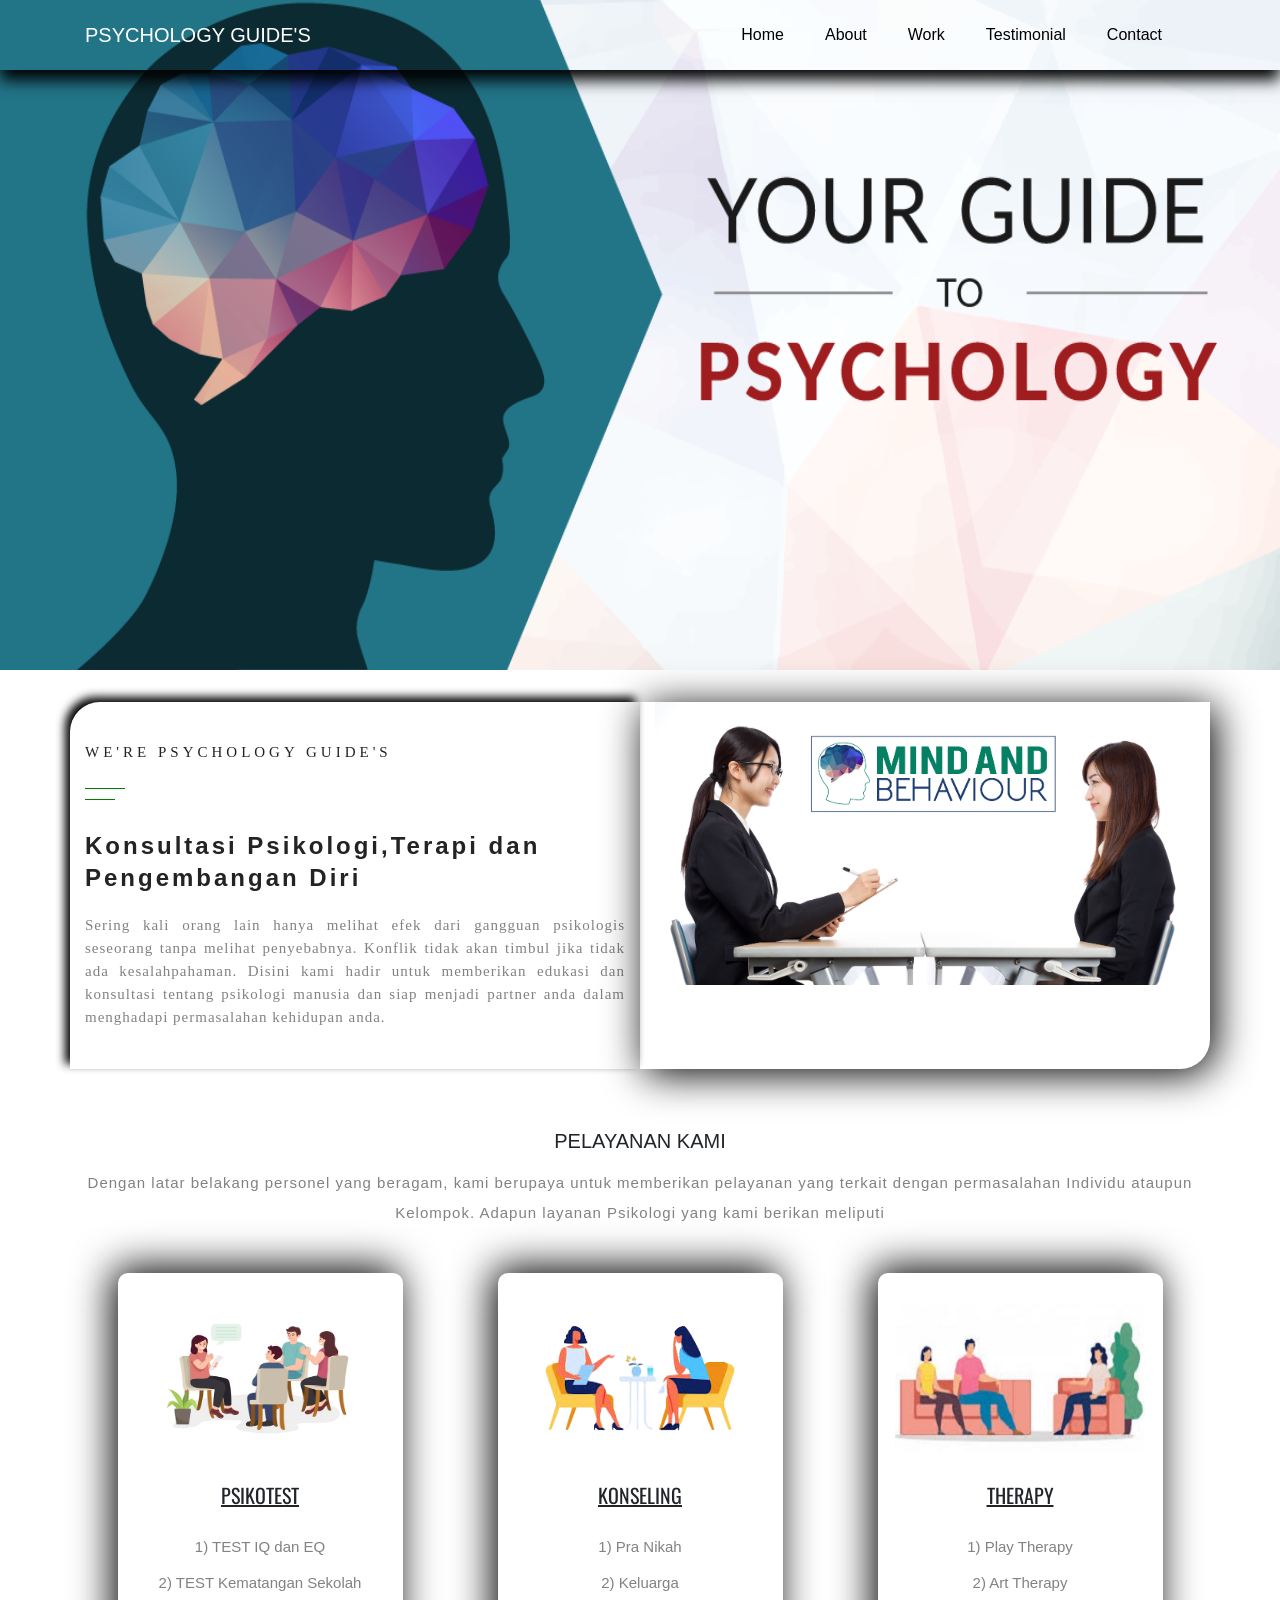
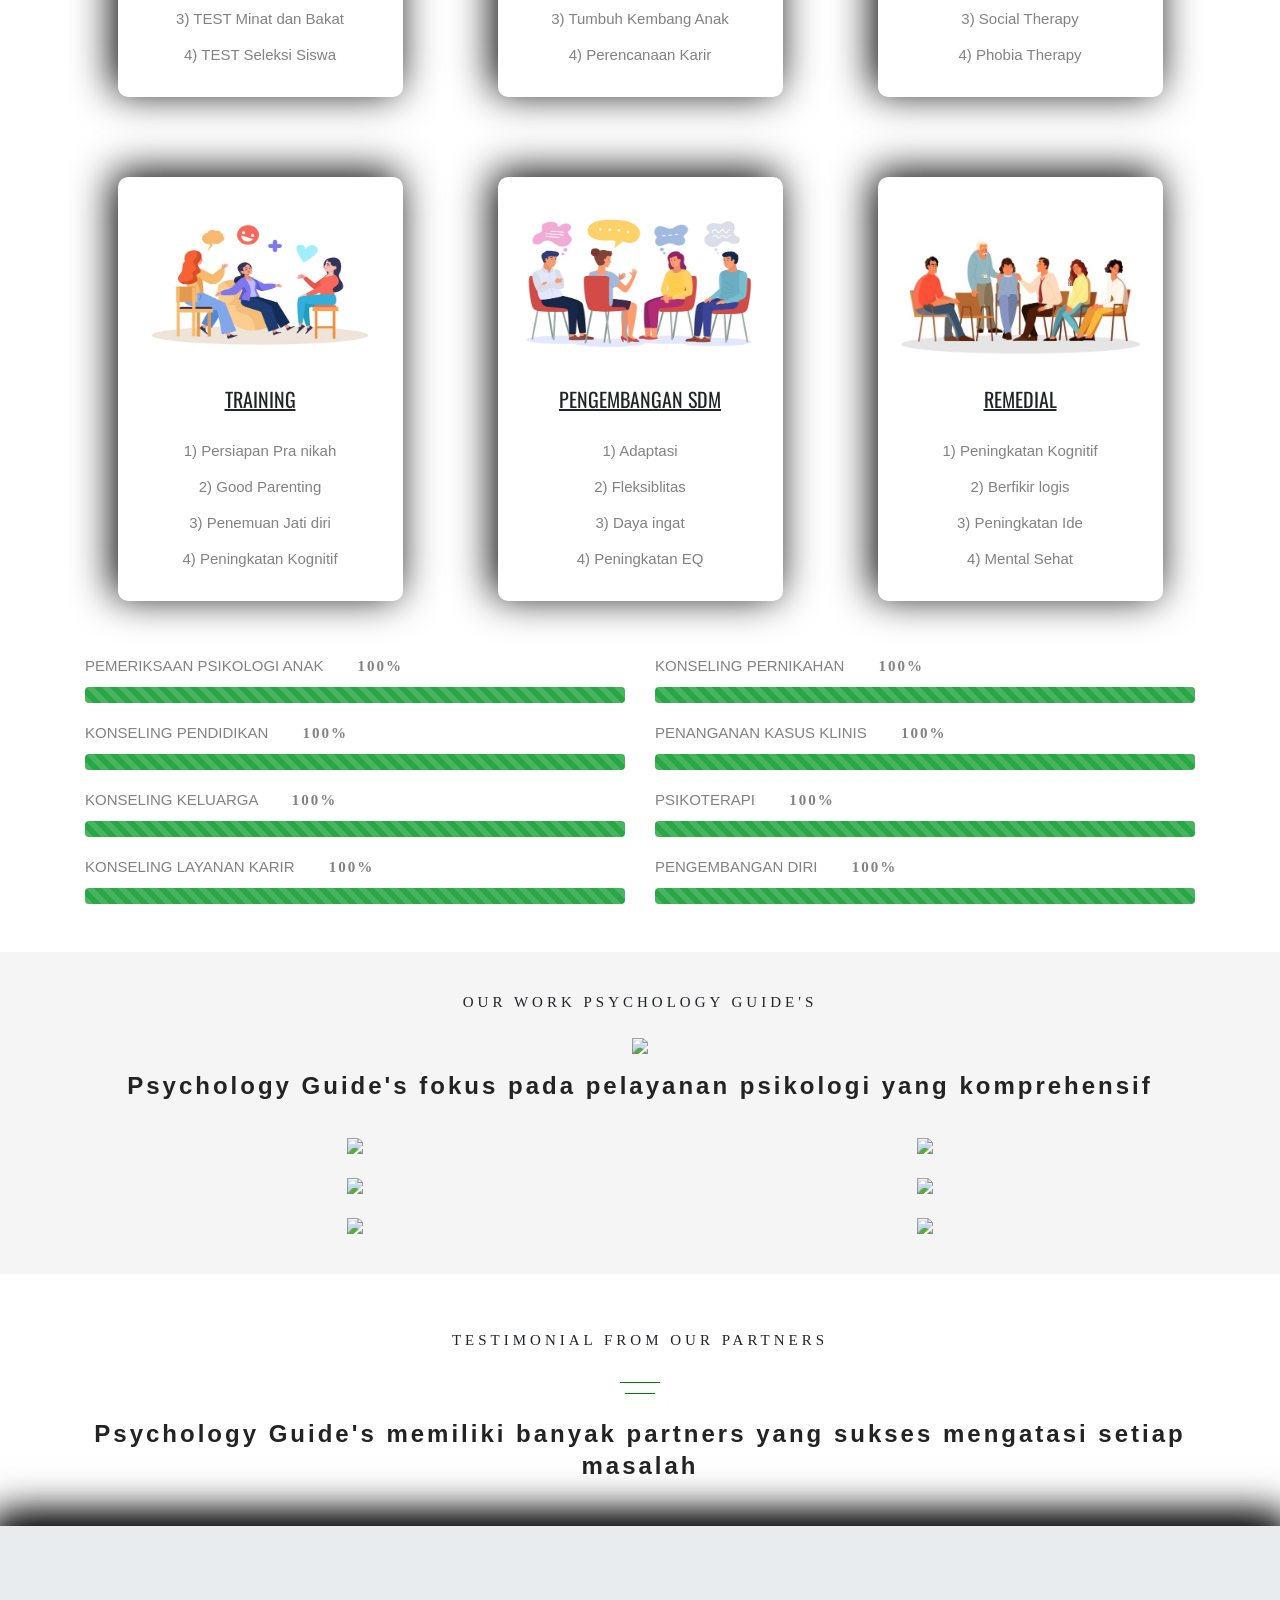
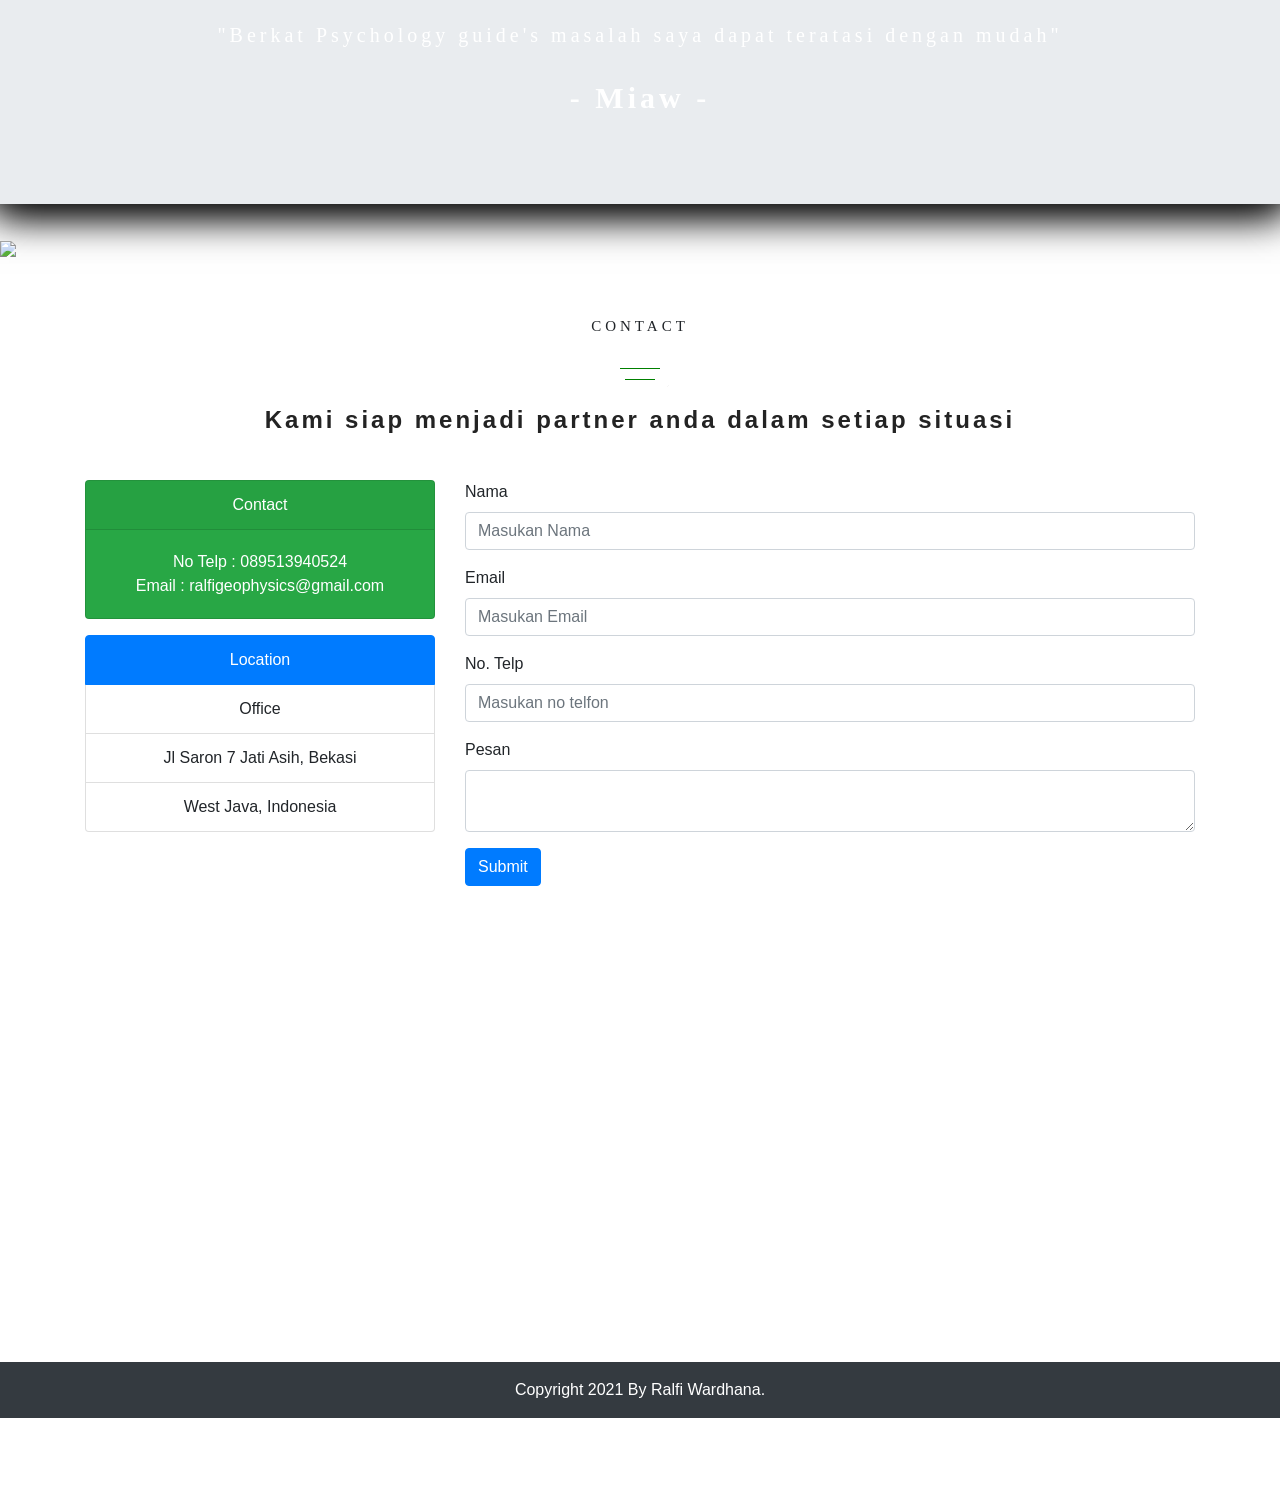
==== index.html @ 23df6c3e "Mengubah nama file" ====
<!DOCTYPE html>
<html>
<!doctype html>
<html lang="en">
  <head>
    <!-- Required meta tags -->
    <meta charset="utf-8">
    <meta name="viewport" content="width=device-width, initial-scale=1, shrink-to-fit=no">

    <!-- Bootstrap CSS -->
    <link rel="stylesheet" href="https://maxcdn.bootstrapcdn.com/bootstrap/4.0.0/css/bootstrap.min.css" integrity="sha384-Gn5384xqQ1aoWXA+058RXPxPg6fy4IWvTNh0E263XmFcJlSAwiGgFAW/dAiS6JXm" crossorigin="anonymous">

     <!--CSS GUA-->
    <link rel="stylesheet" type="text/css" href="style.css">

    <link rel="preconnect" href="https://fonts.gstatic.com">
    <link href="https://fonts.googleapis.com/css2?family=Oswald:wght@300&display=swap" rel="stylesheet">

    <title>Guide Psikologi</title>
    <script
	  src="https://code.jquery.com/jquery-3.5.1.min.js"
	  integrity="sha256-9/aliU8dGd2tb6OSsuzixeV4y/faTqgFtohetphbbj0="
	  crossorigin="anonymous"></script>
  </head>
  <body>
    
<!-- Navbar-->
<nav id="home123" class="navbar fixed-top navbar-expand-lg navbar-light tetap">
  <div class="container">
	  <a class="navbar-brand" href="#">PSYCHOLOGY GUIDE'S</a>
	  <button class="navbar-toggler" type="button" data-toggle="collapse" data-target="#navbarNavAltMarkup" aria-controls="navbarNavAltMarkup" aria-expanded="false" aria-label="Toggle navigation">
	    <span class="navbar-toggler-icon"></span>
	  </button>
	  <div class="collapse navbar-collapse" id="navbarNavAltMarkup">
	    <div class="navbar-nav ml-auto">
	      <a class="nav-item nav-link halus" href="#home123">Home <span class="sr-only">(current)</span></a>
	      <a class="nav-item nav-link halus" href="#about123">About</a>
	      <a class="nav-item nav-link halus" href="#work123">Work</a>
	      <a class="nav-item nav-link halus" href="#testimonial123">Testimonial</a>
	      <a class="nav-item nav-link halus" href="#kontak123">Contact</a>
	    </div>
	  </div>
	</div>
</nav>
<!-- akhir navbar -->

<!-- Jumbotron -->
<div class="jumbotron jumbotron-fluid ">
  <div class="text-center">
      <img src="your.png" class="img-fluid foto-background" width="100%">
  </div>
</div>
<!-- akhir jumbotron -->

<!-- About-->
<section id="about123">
	<div class="container">
		<div class="row justify-content-center">
			<div class="col-10 col-lg text-center kot1">
				<h3 class="judul">WE'RE PSYCHOLOGY GUIDE'S</h3>
				<div class="garis mt-3"></div>
				<div class="garis2"></div>
                <div class="isi-judul">Konsultasi Psikologi,Terapi dan Pengembangan Diri</div> 
                <div class="isi">Sering kali orang lain hanya melihat efek dari gangguan psikologis
						seseorang tanpa melihat penyebabnya. Konflik tidak akan timbul jika
						tidak ada kesalahpahaman. Disini kami hadir untuk memberikan
						edukasi dan konsultasi tentang psikologi manusia dan siap menjadi
						partner anda dalam menghadapi permasalahan kehidupan anda.</div>	 
			    </div>
			<div class="col-lg kot2">
				<img src="mind.jpg" class="img-fluid">
			</div>
		</div>
	</div>
</section>
<!-- Akhir Home -->

<!-- pelayanan kami -->
<section>
	<div class="container">
		<div class="row justify-content-center">
			<div class="col-lg col-10 text-center">
				<h2 class="pelayanan">PELAYANAN KAMI</h2>
				<h3 class="pelayanan-isi">Dengan latar belakang personel yang beragam, kami berupaya untuk memberikan pelayanan yang terkait dengan permasalahan Individu ataupun Kelompok. Adapun layanan Psikologi yang kami berikan meliputi</h3>
			</div>
		</div>
		<div class="row justify-content-center">
			<div class="col-lg-3 col-md-7 col-9 text-center kotaq1 pb-3 turun">
				<img src="psikotest9.jpg" class="foto-layanan text-center">
				<h2 class="judul-pelayanan">PSIKOTEST</h2>
				<p class="iq">1) TEST IQ dan EQ</p>
				<p class="iq">2) TEST Kematangan Sekolah</p>
				<p class="iq">3) TEST Minat dan Bakat</p>
				<p class="iq">4) TEST Seleksi Siswa</p>
			</div>
			<div class="col-lg-1"></div>
			<div class="col-lg-3 col-md-7 col-9 text-center kotaq2 pb-3 turun">
				<img src="konseling9.png" class="foto-layanan">
				<h2 class="judul-pelayanan">KONSELING</h2>
				<p class="iq">1) Pra Nikah</p>
				<p class="iq">2) Keluarga</p>
				<p class="iq">3) Tumbuh Kembang Anak</p>
				<p class="iq">4) Perencanaan Karir</p>
			</div>
			<div class="col-lg-1"></div>
			<div class="col-lg-3 col-md-7 col-9 text-center kotaq3 pb-3 turun">
				<img src="terapi9.jpg" class="foto-layanan text-center">
				<h2 class="judul-pelayanan">THERAPY</h2>
				<p class="iq">1) Play Therapy</p>
				<p class="iq">2) Art Therapy</p>
				<p class="iq">3) Social Therapy</p>
				<p class="iq">4) Phobia Therapy</p>
			</div>
		</div>	
		<div class="row justify-content-center kebawah">
			<div class="col-lg-3 col-md-7 col-9 text-center kotaq1 pb-3 turun">
				<img src="training9.jpg" class="foto-layanan text-center">
				<h2 class="judul-pelayanan">TRAINING</h2>
				<p class="iq">1) Persiapan Pra nikah</p>
				<p class="iq">2) Good Parenting</p>
				<p class="iq">3) Penemuan Jati diri</p>
				<p class="iq">4) Peningkatan Kognitif</p>
			</div>
			<div class="col-lg-1"></div>
			<div class="col-lg-3 col-md-7 col-9 text-center kotaq2 pb-3 turun">
				<img src="sdm9.jpg" class="foto-layanan">
				<h2 class="judul-pelayanan">PENGEMBANGAN SDM</h2>
				<p class="iq">1) Adaptasi</p>
				<p class="iq">2) Fleksiblitas</p>
				<p class="iq">3) Daya ingat</p>
				<p class="iq">4) Peningkatan EQ</p>
			</div>
			<div class="col-lg-1"></div>
			<div class="col-lg-3 col-md-7 col-9 text-center kotaq3 pb-3 turun">
				<img src="remedial9.jpg " class="foto-layanan text-center">
				<h2 class="judul-pelayanan">REMEDIAL</h2>
				<p class="iq">1) Peningkatan Kognitif</p>
				<p class="iq">2) Berfikir logis</p>
				<p class="iq">3) Peningkatan Ide</p>
				<p class="iq">4) Mental Sehat</p>
			</div>
			<!-- <div class="col-lg-5 col-md-7 col-9 text-center kotaq3 pb-3 turun">
				<img src="terapi1.png" class="foto-layanan text-center">
				<h2 class="judul-pelayanan">THERAPY</h2>
				<p class="iq">1) Play Therapy</p>
				<p class="iq">2) Art Therapy</p>
				<p class="iq">3) Social Therapy</p>
			</div>
			<div class="col-lg-1"></div>
			<div class="col-lg-5 col-md-7 col-9 text-center mb-2 kotaq4 pb-3 turun">
				<img src="apapun.png" class="foto-layanan">
				<h2 class="judul-pelayanan">TRAINING</h2>
				<p class="iq">1) Pra Nikah</p>
				<p class="iq">2) Parenting</p>
				<p class="iq">3) Pengembangan Diri Remaja</p>
			</div> -->
		</div>	
        <div class="row turun-bar">
			<div class="col-lg">
				<p class="iq kiri">PEMERIKSAAN PSIKOLOGI ANAK <span class="persen">100%</span></p>
				<div class="progress">
				    <div class="progress-bar progress-bar-striped bg-success" role="progressbar" style="width: 100%" aria-valuenow="25" aria-valuemin="0" aria-valuemax="100"></div>
			    </div>
			</div>
			<div class="col-lg">
				<p class="iq kiri">KONSELING PERNIKAHAN <span class="persen">100%</span></p>
				<div class="progress">
				    <div class="progress-bar progress-bar-striped bg-success" role="progressbar" style="width: 100%" aria-valuenow="25" aria-valuemin="0" aria-valuemax="100"></div>
			    </div>
			</div>
		</div>
		<div class="row turun-layanan">
			<div class="col-lg">
				<p class="iq kiri">KONSELING PENDIDIKAN <span class="persen">100%</span></p>
				<div class="progress">
				    <div class="progress-bar progress-bar-striped bg-success" role="progressbar" style="width: 100%" aria-valuenow="25" aria-valuemin="0" aria-valuemax="100"></div>
			    </div>
			</div>
			<div class="col-lg">
				<p class="iq kiri">PENANGANAN KASUS KLINIS <span class="persen">100%</span></p>
				<div class="progress">
				    <div class="progress-bar progress-bar-striped bg-success" role="progressbar" style="width: 100%" aria-valuenow="25" aria-valuemin="0" aria-valuemax="100"></div>
			    </div>
			</div>
		</div>
		<div class="row turun-layanan">
			<div class="col-lg">
				<p class="iq kiri">KONSELING KELUARGA <span class="persen">100%</span></p>
				<div class="progress">
				    <div class="progress-bar progress-bar-striped bg-success" role="progressbar" style="width: 100%" aria-valuenow="25" aria-valuemin="0" aria-valuemax="100"></div>
			    </div>
			</div>
			<div class="col-lg">
				<p class="iq kiri">PSIKOTERAPI <span class="persen">100%</span></p>
				<div class="progress">
				    <div class="progress-bar progress-bar-striped bg-success" role="progressbar" style="width: 100%" aria-valuenow="25" aria-valuemin="0" aria-valuemax="100"></div>
			    </div>
			</div>
		</div>
		<div class="row turun-layanan">
			<div class="col-lg">
				<p class="iq kiri">KONSELING LAYANAN KARIR <span class="persen">100%</span></p>
				<div class="progress">
				    <div class="progress-bar progress-bar-striped bg-success" role="progressbar" style="width: 100%" aria-valuenow="25" aria-valuemin="0" aria-valuemax="100"></div>
			    </div>
			</div>
			<div class="col-lg">
				<p class="iq kiri">PENGEMBANGAN DIRI <span class="persen">100%</span></p>
				<div class="progress">
				    <div class="progress-bar progress-bar-striped bg-success" role="progressbar" style="width: 100%" aria-valuenow="25" aria-valuemin="0" aria-valuemax="100"></div>
			    </div>
			</div>
		</div>
	</div>	
</section>
<!-- akhir pelayanan kami -->

<!-- our psikologi guide -->
<section id="work123" class="mb-0 mt-5 pb-3 putih-abu">
	<div class="container">
		<div class="row justify-content-center mb-3 mt-3">
			<div class="col-lg col-10 text-center">
				<h3 class="judul work">OUR WORK PSYCHOLOGY GUIDE'S</h3>
	            <img src="tempel.png" class="mb-3 mt-2">
	            <div class="isi-judul work">Psychology Guide's fokus pada pelayanan psikologi yang
					komprehensif</div> 
			</div>
		</div>
    </div>
    <div class="container">
    	<div class="row justify-content-center">
    		<div class="col-lg-6 text-center">
    			<img src="g1.png" class="img-fluid mb-4">
    		</div>
    		<div class="col-lg-6 text-center">
    			<img src="g2.png" class="img-fluid mb-4">
    		</div>
    	</div>
    	<div class="row justify-content-center">
    		<div class="col-lg-6 text-center">
    			<img src="g3.png" class="img-fluid mb-4">
    		</div>
    		<div class="col-lg-6 text-center">
    			<img src="g4.png" class="img-fluid mb-4">
    		</div>
    	</div>
    	<div class="row justify-content-center">
    		<div class="col-lg-6 text-center">
    			<img src="g5.png" class="img-fluid mb-4">
    		</div>
    		<div class="col-lg-6 text-center">
    			<img src="g6.png" class="img-fluid mb-4">
    		</div>
    	</div>
    </div>
 </section>
<!-- akhir our psikologi guide -->

<!-- Testimonial -->
<section id="testimonial123" class="mt-0">
	<div class="container mb-4">
		<div class="row justify-content-center mb-3 mt-3">
			<div class="col-lg col-10 text-center">
				<h3 class="judul work">TESTIMONIAL FROM OUR PARTNERS</h3>
	            <img src="tempel2.png" class="mb-3 mt-2">
	            <div class="isi-judul work">Psychology Guide's memiliki banyak partners yang sukses mengatasi setiap masalah</div> 
			</div>
		</div>
    </div>
	<div class="jumbotron jumbotron-fluid mt-3 foto-testimoni pt-4 pb-4">
	  <div class="container text-center">
	    <p class="lead">"Berkat Psychology guide's masalah saya dapat teratasi dengan mudah"</p>
	    <h1 class="display-4">- Miaw -</h1>
	  </div>
	</div>
</section>
<!-- akhir testimonial -->
<img src="pkr.png" class="img-fluid">
<!-- contact -->
<section id="kontak123">
	<div class="container">
		<div class="row justify-content-center mb-3 mt-3">
			<div class="col-lg col-10 text-center">
				<h3 class="judul work">CONTACT</h3>
	            <img src="tempel2.png" class="mb-3 mt-2">
	            <div class="isi-judul work">Kami siap menjadi partner anda dalam setiap situasi</div> 
			</div>
		</div>
    </div>
    <div class="container">
	    <div class="row justify-content-center">
	    	<div class="col-lg-4 text-center mb-3 mt-2">
				<div class="card text-white bg-success mb-3 text-center">
				  <div class="card-header">Contact</div>
				  <div class="card-body">
				    <p class="card-text"> No Telp  : 089513940524<br>
				    	                  Email    : ralfigeophysics@gmail.com<br>
				    </p>
				  </div>
				</div>
				<ul class="list-group">
				  <li class="list-group-item active">Location</li>
				  <li class="list-group-item">Office</li>
				  <li class="list-group-item">Jl Saron 7 Jati Asih, Bekasi</li>
				  <li class="list-group-item">West Java, Indonesia</li>
				</ul>
	    	</div>
	    	<div class="col-lg mb-3 mt-2">
	    		<form>
				  <div class="form-group">
				    <label for="Nama">Nama</label>
				    <input type="text" class="form-control" id="Nama" aria-describedby="emailHelp" placeholder="Masukan Nama">
				  </div>
				  <div class="form-group">
				    <label for="email">Email</label>
				    <input type="email" class="form-control" id="email" aria-describedby="emailHelp" placeholder="Masukan Email">
				  </div>
				  <div class="form-group">
				    <label for="telpon">No. Telp</label>
				    <input type="text" class="form-control" id="telpom" placeholder="Masukan no telfon">
				  </div>
				  <div class="form-group">
				    <label for="pesan">Pesan</label>
				    <textarea name="pesan" id="pesan" class="form-control"></textarea>
				  </div>
				  <button type="submit" class="btn btn-primary">Submit</button>
				</form>
	    	</div>
	    </div>
    </div>
</section>
<!-- akhir contact -->

<!-- Maps Lokasi saya -->
<div id="map" class="gmaps" style="width: 100%; height: 440px; margin-top: 20px;"></div>
<!-- akhir maps lokasi -->

<!-- footer-->
<footer class="bg-dark text-white">
	<div class="container">
		<div class="row pt-3">
			<div class="col text-center">
				<p>Copyright 2021 By Ralfi Wardhana.</p>
			</div>
		</div>
	</div>
</footer>
<!-- akhir footer -->



<!-- JAVASRIPT BUAT SCROLL  -->
  <script src="https://ajax.googleapis.com/ajax/libs/jquery/3.5.1/jquery.min.js"></script>
  <script type="text/javascript">

        //buat scroll setelah klik tujuan 
        $(".halus").click(function(){
        	var tujuan = $(this).attr("href");
        	var tagTujuan = $(tujuan);

        	$("body").animate({
        		scrollTop: tagTujuan.offset().top
        	},2000);

        
        });

        	
        //Buat scroll ubah background navbar
        $(document).ready(function () {
            $(window).scroll(function () {
                if ($(document).scrollTop() > 550) {
                    $(".navbar").addClass("scrolled");
                } else {
                    $(".navbar").removeClass("scrolled");
                }
                //  if ($(document).scrollTop() > 550) {
                //     $(".navbar-brand").addClass("hitam-nih");
                // } else {
                //     $(".navbar-brand").removeClass("hitam-nih");
                // }
            });
        });
    </script>

     <!-- google maps api -->
    <script type="text/javascript">
        // Initialize and add the map
        function initMap() {
            // The location 
            var loc = { lat: -6.293836048387247, lng: 106.96922133068288 };
            // The map, centered at Uluru
            var map = new google.maps.Map(
                document.getElementById('map'), { zoom: 15, center: loc });
            // The marker, positioned at Uluru
            var marker = new google.maps.Marker({ position: loc, map: map });
        }
    </script>
    <script defer
        src="https://maps.googleapis.com/maps/api/js?key=AIzaSyBUb3jDWJQ28vDJhuQZxkC0NXr_zycm8D0&callback=initMap">
    </script>




    <!-- Optional JavaScript -->
    <!-- jQuery first, then Popper.js, then Bootstrap JS -->
    <script src="https://code.jquery.com/jquery-3.2.1.slim.min.js" integrity="sha384-KJ3o2DKtIkvYIK3UENzmM7KCkRr/rE9/Qpg6aAZGJwFDMVNA/GpGFF93hXpG5KkN" crossorigin="anonymous"></script>
    <script src="https://cdnjs.cloudflare.com/ajax/libs/popper.js/1.12.9/umd/popper.min.js" integrity="sha384-ApNbgh9B+Y1QKtv3Rn7W3mgPxhU9K/ScQsAP7hUibX39j7fakFPskvXusvfa0b4Q" crossorigin="anonymous"></script>
    <script src="https://maxcdn.bootstrapcdn.com/bootstrap/4.0.0/js/bootstrap.min.js" integrity="sha384-JZR6Spejh4U02d8jOt6vLEHfe/JQGiRRSQQxSfFWpi1MquVdAyjUar5+76PVCmYl" crossorigin="anonymous"></script>
  </body>
</html>
---- style.css ----
html{
   scroll-behavior: smooth;
}
.nav-item{
	margin-right: 25px;
}
.jumbotron{
	padding: 0px 0px;
	margin-top: 0px;
}
.foto-backgroud{
	margin-top: 0px;
}

.judul{
	 font-size: 12px;
     font-family: 'Inconsolata';
     letter-spacing: 4px;
     height: 30px;
     margin-top: 20px;
     text-align: left;
     line-height: 20px;
}
.garis{
	width: 20px;
	border-bottom: 1px solid green;
}
.garis2{
	width: 15px;
	border-bottom: 1px solid green;
	margin-top: 5px;
	margin-bottom: 15px;
}
.isi-judul{
	  font-size: 14px;
      line-height: 22px;
      letter-spacing: 3px;
      font-family: 'Lato', sans-serif;
      color: #232323;
      font-weight: 700;
      text-align: left;
      margin-bottom: 20px;
}
.isi{
	  font-family: 'Inconsolata';
      font-weight: 200;
      font-size: 10px;
      line-height: 17px;
      letter-spacing: 0px;
      color: #828282;
      text-align: justify;
      margin-bottom: 10px;
}
.foto-about{
	width: 100%;
	height: 165px;
	margin-top: 30px;
}
.pelayanan {
    font-size: 20px;
    vertical-align: baseline;
    font-family: 'Lato', sans-serif;
    font-weight: 400;
    margin-top: 40px;
}
.pelayanan-isi{
	 font-size: 9px;
     line-height: 15px;
     letter-spacing: 1px;
     color: #828282;
     font-family: sans-serif;
     margin-bottom: 20px;
}
.foto-layanan{
	width: 240px;
	height: 120px;
	text-align: center;
}
.judul-pelayanan{
    font-size: 15px;
    vertical-align: baseline;
    font-family: oswald;
    font-weight: 400;
    margin-top: 20px;
    margin-bottom: 20px;
    text-align: center;
    text-decoration: underline;
}
 .iq {
    font-size: 10px;
    line-height: 10px;
    color: #828282;
    font-family: sans-serif;
    /*text-align: center;*/
 }
 .putih-abu{
 	background-color: whitesmoke;
 }
.work{
 	text-align: center;
 }
.foto-testimoni{
 	background-image: url("batuu.jpg");
 	background-repeat: no-repeat;
 	background-size: cover;
 	background-attachment: fixed;
 	width: 100%;
 	box-shadow: 0px 5px 40px 5px black, 0 -5px 40px 5px black;
 }
 .lead,.display-4{
 	color: white;
 }
 .lead{
 	margin-top: 20px;
 }
 .display-4{
 	margin-top: -10px;
 	font-size: 30px;
 	font-weight: bold;
    margin-bottom: 20px;
 }

.kiri{
	text-align: left;
	line-height: 10px;
}
.turun-layanan{
	margin-top: 20px;
}
.persen{
   font-size: 15px;
   font-weight: bold;
   line-height: 10px;
   letter-spacing: 2px;
   color: #828282;
   font-family: 'Inconsolata';	
   margin-left: 30px;
}
.klir{
	clear: left;
}



/*mobile version*/
@media (max-width: 600px) {
.tetap{
	background-color: whitesmoke;
}
.foto-background{
  margin-top: 50px;
}
 .kotaq1{
 	padding-top: 15px;
 	box-shadow: -5px -5px 10px black;
 	border-radius: 30px;
 	transition: 1s;
 }
 .kotaq2{
 	padding-top: 15px;
    box-shadow: -5px -5px 10px black;
 	border-radius: 30px;
    transition: 1s;
 }
 .kotaq3{
 	padding-top: 15px;
    box-shadow: -5px -5px 10px black;
 	border-radius: 30px;
    transition: 1s;
 }
 .kotaq4{
 	padding-top: 15px;
    padding-bottom: 15px;
    box-shadow: -5px -5px 10px black;
 	border-radius: 30px;
    transition: 1s;
 }
 .lead,.display-4{
 	color: white;
 	font-family: sans-serif;
 }
 .lead{
 	margin-top: 20px;
 	font-size: 15px;
 	font-family: 'Inconsolata';
 	
 }
 .display-4{
 	margin-top: -10px;
 	font-size: 25px;
    margin-bottom: 20px;
    font-family: 'Inconsolata';
 }
 .putih{
 	color: white;
 }
 .kotaq1:hover{
 	padding-top: 15px;
 	box-shadow: 0px 0px 0px black, 0px 0px 0px black;
 	border-top-left-radius: 30px;
 	border-top-right-radius: 30px;
 	transition: 1s;
 }
  .kotaq2:hover{
 	padding-top: 15px;
 	box-shadow: 0px 0px 0px black, 0px 0px 0px black;
 	transition: 1s;
 }
  .kotaq3:hover{
 	padding-top: 15px;
 	box-shadow: 0px 0px 0px black, 0px 0px 0px black;
 	transition: 1s;
 }
  .kotaq4:hover{
 	padding-top: 15px;
 	box-shadow: 0px 0px 0px black, 0px 0px 0px black;
 	border-bottom-left-radius: 30px;
 	border-bottom-right-radius: 30px;
 	transition: 1s;
 }
 .kiri{
	text-align: left;
	line-height: 2px;
	margin-top: 20px;
	font-size: 9px;
}
.turun-layanan{
	margin-top: 0px;
}
.persen{
   font-size: 10px;
   font-weight: bold;
   line-height: 10px;
   letter-spacing: 2px;
   color: #828282;
   font-family: 'Inconsolata';	
   margin-left: 9px;
}
.turun{
   margin-bottom: 35px;
} 

}




/*FOTO PELAYANAN TABLET VERSION*/
@media (min-width: 992px) and (max-width: 1030px) { 
.foto-layanan{
  width: 170px;
  height: 120px;
  border-radius: 10px;
} 
}




/*Tablet version dan mobile landscape*/
@media (min-width: 630px) and (max-width: 830px) {
.tetap{
  background-color: whitesmoke;
}
.foto-background{
  margin-top: 50px;
}
 .kotaq1{
  padding-top: 15px;
  box-shadow: -5px -5px 10px black;
  border-radius: 30px;
  transition: 1s;
 }
 .kotaq2{
  padding-top: 15px;
    box-shadow: -5px -5px 10px black;
  border-radius: 30px;
    transition: 1s;
 }
 .kotaq3{
  padding-top: 15px;
    box-shadow: -5px -5px 10px black;
  border-radius: 30px;
    transition: 1s;
 }
 .kotaq4{
  padding-top: 15px;
    padding-bottom: 15px;
    box-shadow: -5px -5px 10px black;
  border-radius: 30px;
    transition: 1s;
 }
 .lead,.display-4{
  color: white;
  font-family: sans-serif;
 }
 .lead{
  margin-top: 20px;
  font-size: 15px;
  font-family: 'Inconsolata';
  
 }
 .display-4{
  margin-top: -10px;
  font-size: 25px;
    margin-bottom: 20px;
    font-family: 'Inconsolata';
 }
 .putih{
  color: white;
 }
 .kotaq1:hover{
  padding-top: 15px;
  box-shadow: 0px 0px 0px black, 0px 0px 0px black;
  border-top-left-radius: 30px;
  border-top-right-radius: 30px;
  transition: 1s;
 }
  .kotaq2:hover{
  padding-top: 15px;
  box-shadow: 0px 0px 0px black, 0px 0px 0px black;
  transition: 1s;
 }
  .kotaq3:hover{
  padding-top: 15px;
  box-shadow: 0px 0px 0px black, 0px 0px 0px black;
  transition: 1s;
 }
  .kotaq4:hover{
  padding-top: 15px;
  box-shadow: 0px 0px 0px black, 0px 0px 0px black;
  border-bottom-left-radius: 30px;
  border-bottom-right-radius: 30px;
  transition: 1s;
 }
 .kiri{
  text-align: left;
  line-height: 2px;
  margin-top: 20px;
  font-size: 9px;
}
.turun-layanan{
  margin-top: 0px;
}
.persen{
   font-size: 10px;
   font-weight: bold;
   line-height: 10px;
   letter-spacing: 2px;
   color: #828282;
   font-family: 'Inconsolata';  
   margin-left: 9px;
}
.turun{
   margin-bottom: 35px;
}
.judul{
   font-size: 17px;
     font-family: 'Inconsolata';
     letter-spacing: 4px;
     height: 30px;
     margin-top: 40px; 
}
.garis{
  width: 40px;
  border-bottom: 1px solid green;
}
.garis2{
  width: 30px;
  border-bottom: 1px solid green;
  margin-top: 10px;
  margin-bottom: 30px;
}
.judul{
   font-size: 15px;
     font-family: 'Inconsolata';
     letter-spacing: 4px;
     height: 30px;
     margin-top: 40px;
     text-align: left;
}
.isi-judul{
    font-size: 24px;
      line-height: 32px;
      letter-spacing: 3px;
      font-family: 'Lato', sans-serif;
      color: #232323;
      font-weight: 700;
      text-align: left;
      margin-bottom: 20px;
}
.isi{
    font-family: 'Inconsolata';
      font-weight: 400;
      font-size: 15px;
      line-height: 23px;
      letter-spacing: 1px;
      color: #828282;
      text-align: justify;
}
.foto-about{
  width: 100%;
  height: 335px;
  margin-top: 0px;
}
.pelayanan {
    font-size: 20px;
    vertical-align: baseline;
    font-family: 'Lato', sans-serif;
    font-weight: 400;
    margin-top: 60px;
    margin-bottom: 30px;
}
.pelayanan-isi{
   font-size: 15px;
     line-height: 30px;
     letter-spacing: 2px;
     color: #828282;
     font-family: 'Inconsolata';
     margin-bottom: 50px;
}
.foto-layanan{
  width: 300px;
  height: 200px;
  border-radius: 10px;
}
.judul-pelayanan{
    font-size: 20px;
    vertical-align: baseline;
    font-family: 'Lato', sans-serif;
    font-weight: 400;
    margin-top: 30px;
    margin-bottom: 30px;
    text-decoration: underline;
}
 .iq {
    font-size: 15px;
    line-height: 20px;
    letter-spacing: 2px;
    color: #828282;
    font-family: sans-serif;
 }
.turun{
   margin-bottom: 35px;
}
 .work{
  text-align: center;
 }


} 


/*FOTO PELAYANAN DEKSTOP VERSION*/
@media (min-width: 1031px) and (max-width: 1370px) { 
.foto-layanan{
  width: 250px;
  height: 150px;
  border-radius: 10px;
}
 
}





/*DEKSTOP VERSION*/
@media (min-width: 992px) and (max-width: 1370px) { 
.navbar{
	height: 70px;
	opacity: 1;
	box-shadow: 0px 10px 15px black;
}
.navbar-brand{
	color: white !important;
}
.nav-link{
	color: black !important;
}
.jumbotron{
	width: 100%;
	margin-top: -80px;
}
.foto-background{
  height: 750px;
}
.scrolled{
	background-color: whitesmoke;
}
.hitam-nih{
  color: black !important;
}
.judul{
	 font-size: 17px;
     font-family: 'Inconsolata';
     letter-spacing: 4px;
     height: 30px;
     margin-top: 40px; 
}
.garis{
	width: 40px;
	border-bottom: 1px solid green;
}
.garis2{
	width: 30px;
	border-bottom: 1px solid green;
	margin-top: 10px;
	margin-bottom: 30px;
}
.judul{
	 font-size: 15px;
     font-family: 'Inconsolata';
     letter-spacing: 4px;
     height: 30px;
     margin-top: 40px;
     text-align: left;
}
.isi-judul{
	  font-size: 24px;
      line-height: 32px;
      letter-spacing: 3px;
      font-family: 'Lato', sans-serif;
      color: #232323;
      font-weight: 700;
      text-align: left;
      margin-bottom: 20px;
}
.isi{
	  font-family: 'Inconsolata';
      font-weight: 400;
      font-size: 15px;
      line-height: 23px;
      letter-spacing: 1px;
      color: #828282;
      text-align: justify;
}
.foto-about{
	width: 100%;
	height: 335px;
	margin-top: 0px;
}
.pelayanan {
    font-size: 20px;
    vertical-align: baseline;
    font-family: 'Lato', sans-serif;
    font-weight: 400;
    margin-top: 60px;
    margin-bottom: 15px;
}
.pelayanan-isi{
	 font-size: 15px;
     line-height: 30px;
     letter-spacing: 1px;
     color: #828282;
     font-family: sans-serif;
     margin-bottom: 45px;
}

.judul-pelayanan{
    font-size: 20px;
    vertical-align: baseline;
    font-family: oswald;
    font-weight: 400;
    margin-top: 30px;
    margin-bottom: 30px;
    text-decoration: underline;
}
 .iq {
    font-size: 15px;
    line-height: 20px;
    letter-spacing: 0px;
    color: #828282;
    font-family: sans-serif;
 }
 .turun{
 	margin-bottom: 10px;
 }
 .work{
 	text-align: center;
 }
 .kotaq1{
 	padding-top: 30px;
 	box-shadow: -5px -5px 40px black;
 	border-radius: 10px;
 	transition: 1s;
 	cursor: pointer;
 }
 .kotaq2{
    padding-top: 30px;
    box-shadow: -5px -5px 40px black;
    border-radius: 10px;
    transition: 1s;
    cursor: pointer;

 }
 .kotaq3{
 	padding-top: 30px;
 	box-shadow: -5px -5px 40px black;
 	border-radius: 10px;
 	transition: 1s;
 	cursor: pointer;
 }
 .kotaq4{
 	padding-top: 30px;
 	box-shadow: -5px -5px 40px black;
 	border-radius: 10px;
 	transition: 1s;
 	cursor: pointer;
 }
 .kebawah{
 	margin-top: 70px;
 }
 .kotaq1:hover{
 	padding-top: 15px;
 	box-shadow: 0px 0px 0px black;
 	border-top-left-radius: 30px;
 	transition: 1s;
 }
 .kotaq2:hover{
 	padding-top: 15px;
 	box-shadow: 0px 0px 0px black;
 	border-top-right-radius: 30px;
 	transition: 1s;
 }
 .kotaq3:hover{
 	padding-top: 15px;
 	box-shadow: 0px 0px 0px black;
 	border-bottom-left-radius: 30px;
 	transition: 1s;
 } 
.kotaq4:hover{
 	padding-top: 15px;
 	box-shadow: 0px 0px 0px black;
 	border-bottom-right-radius: 30px;
 	transition: 1s;
 }

 .kot1{
 	box-shadow: -5px -5px 10px black;
 	border-top-left-radius: 30px;
 	padding-bottom: 30px;
 	transition: 1s
 }
 .kot2{
 	box-shadow: 5px 5px 40px black;
    border-bottom-right-radius: 30px;
    padding-bottom: 30px;
    transition: 1s
 }
 .kot1:hover{
 	box-shadow: 0px 0px 0px black;
 	border-top-left-radius: 30px;
 	padding-bottom: 30px;
 	transition: 1s
 }
 .kot2:hover{
 	box-shadow: 0px 0px 0px black;
 	border-top-right-radius: 30px;
 	padding-bottom: 30px;
 	transition: 1s
 }
 .lead,.display-4{
 	color: white;
 	font-family: sans-serif;
 }
 .lead{
 	margin-top: 70px;
 	font-family: 'Inconsolata';
 	letter-spacing: 4px;
    height: 30px;
 }
 .display-4{
 	margin-top: 30px;
 	font-size: 30px;
 	font-weight: bold;
    margin-bottom: 70px;
    font-family: 'Inconsolata';
    letter-spacing: 4px;
    height: 30px;
 }
.kiri{
	text-align: left;
	line-height: 10px;
}
.turun-layanan{
	margin-top: 25px;
}
.turun-bar{
	margin-top: 50px;
}
.persen{
   font-size: 15px;
   font-weight: bold;
   line-height: 10px;
   letter-spacing: 2px;
   color: #828282;
   font-family: 'Inconsolata';	
   margin-left: 30px;
}
.klir{
	clear: left;
}
 }






/*TABLET VERSION*/
/*
@media (min-width: 768px) and (max-width: 991px) {  
.navbar{
	height: 90px;
	opacity: 1;
	box-shadow: 0px 10px 15px black;
}
.fixed-top{
	position: static;
}
.navbar-brand{
	color: black !important;
}
.nav-link{
	color: black !important;
}
.jumbotron{
	width: 100%;
	margin-top: -90px;
}
.scorlled{
	background-color: whitesmoke;
}
.judul{
	 font-size: 17px;
     font-family: 'Inconsolata';
     letter-spacing: 4px;
     height: 30px;
     margin-top: 40px; 
}
.garis{
	width: 40px;
	border-bottom: 1px solid green;
}
.garis2{
	width: 30px;
	border-bottom: 1px solid green;
	margin-top: 10px;
	margin-bottom: 30px;
}
.judul{
	 font-size: 15px;
     font-family: 'Inconsolata';
     letter-spacing: 4px;
     height: 30px;
     margin-top: 40px;
     text-align: left;
}
.isi-judul{
	  font-size: 24px;
      line-height: 32px;
      letter-spacing: 3px;
      font-family: 'Lato', sans-serif;
      color: #232323;
      font-weight: 700;
      text-align: left;
      margin-bottom: 20px;
}
.isi{
	  font-family: 'Inconsolata';
      font-weight: 400;
      font-size: 15px;
      line-height: 23px;
      letter-spacing: 1px;
      color: #828282;
      text-align: justify;
}
.foto-about{
	width: 100%;
	height: 335px;
	margin-top: 0px;
}
.pelayanan {
    font-size: 20px;
    vertical-align: baseline;
    font-family: 'Lato', sans-serif;
    font-weight: 400;
    margin-top: 60px;
    margin-bottom: 30px;
}
.pelayanan-isi{
	 font-size: 15px;
     line-height: 30px;
     letter-spacing: 2px;
     color: #828282;
     font-family: 'Inconsolata';
     margin-bottom: 50px;
}
.foto-layanan{
	width: 400px;
	height: 250px;
	
}
.judul-pelayanan{
    font-size: 20px;
    vertical-align: baseline;
    font-family: 'Lato', sans-serif;
    font-weight: 400;
    margin-top: 30px;
    margin-bottom: 30px;
}
 .iq {
    font-size: 15px;
    line-height: 30px;
    letter-spacing: 2px;
    color: #828282;
    font-family: 'Inconsolata';
 }
 .work{
 	text-align: center;
 }

 }*/
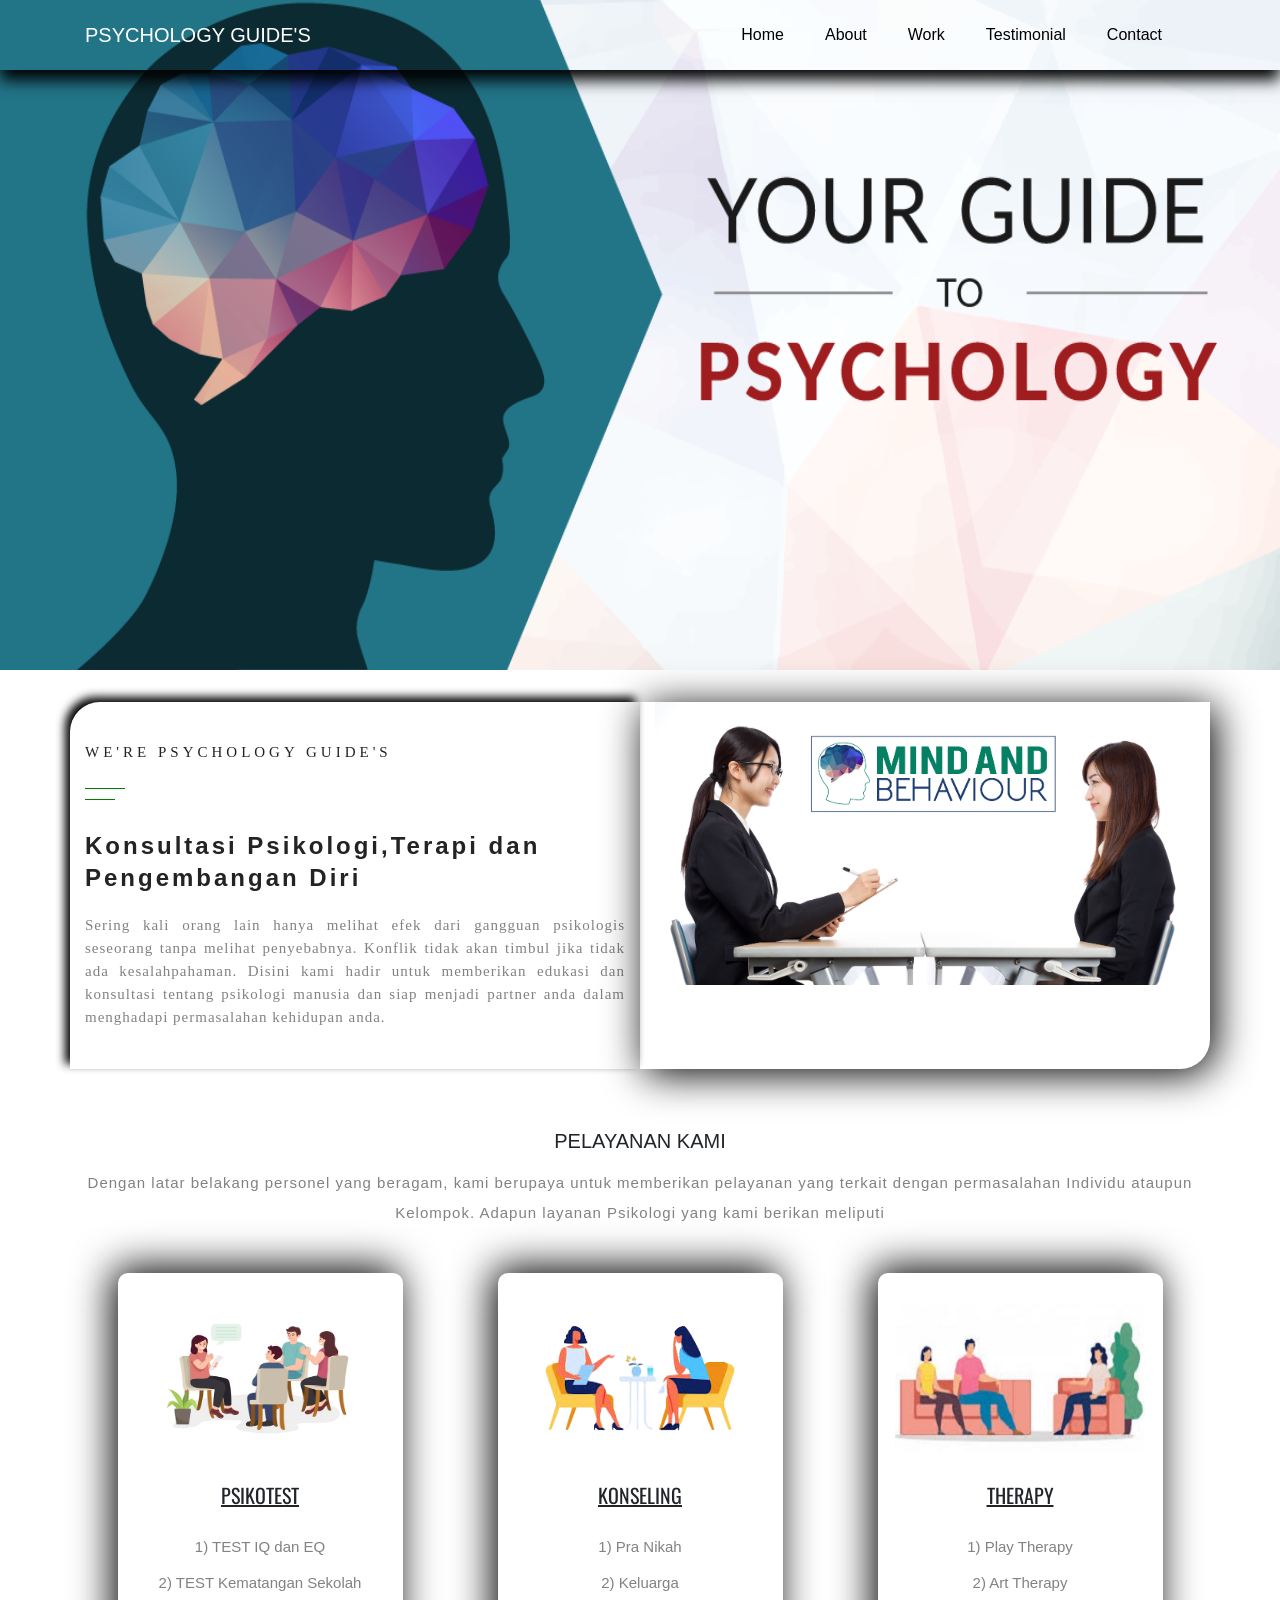
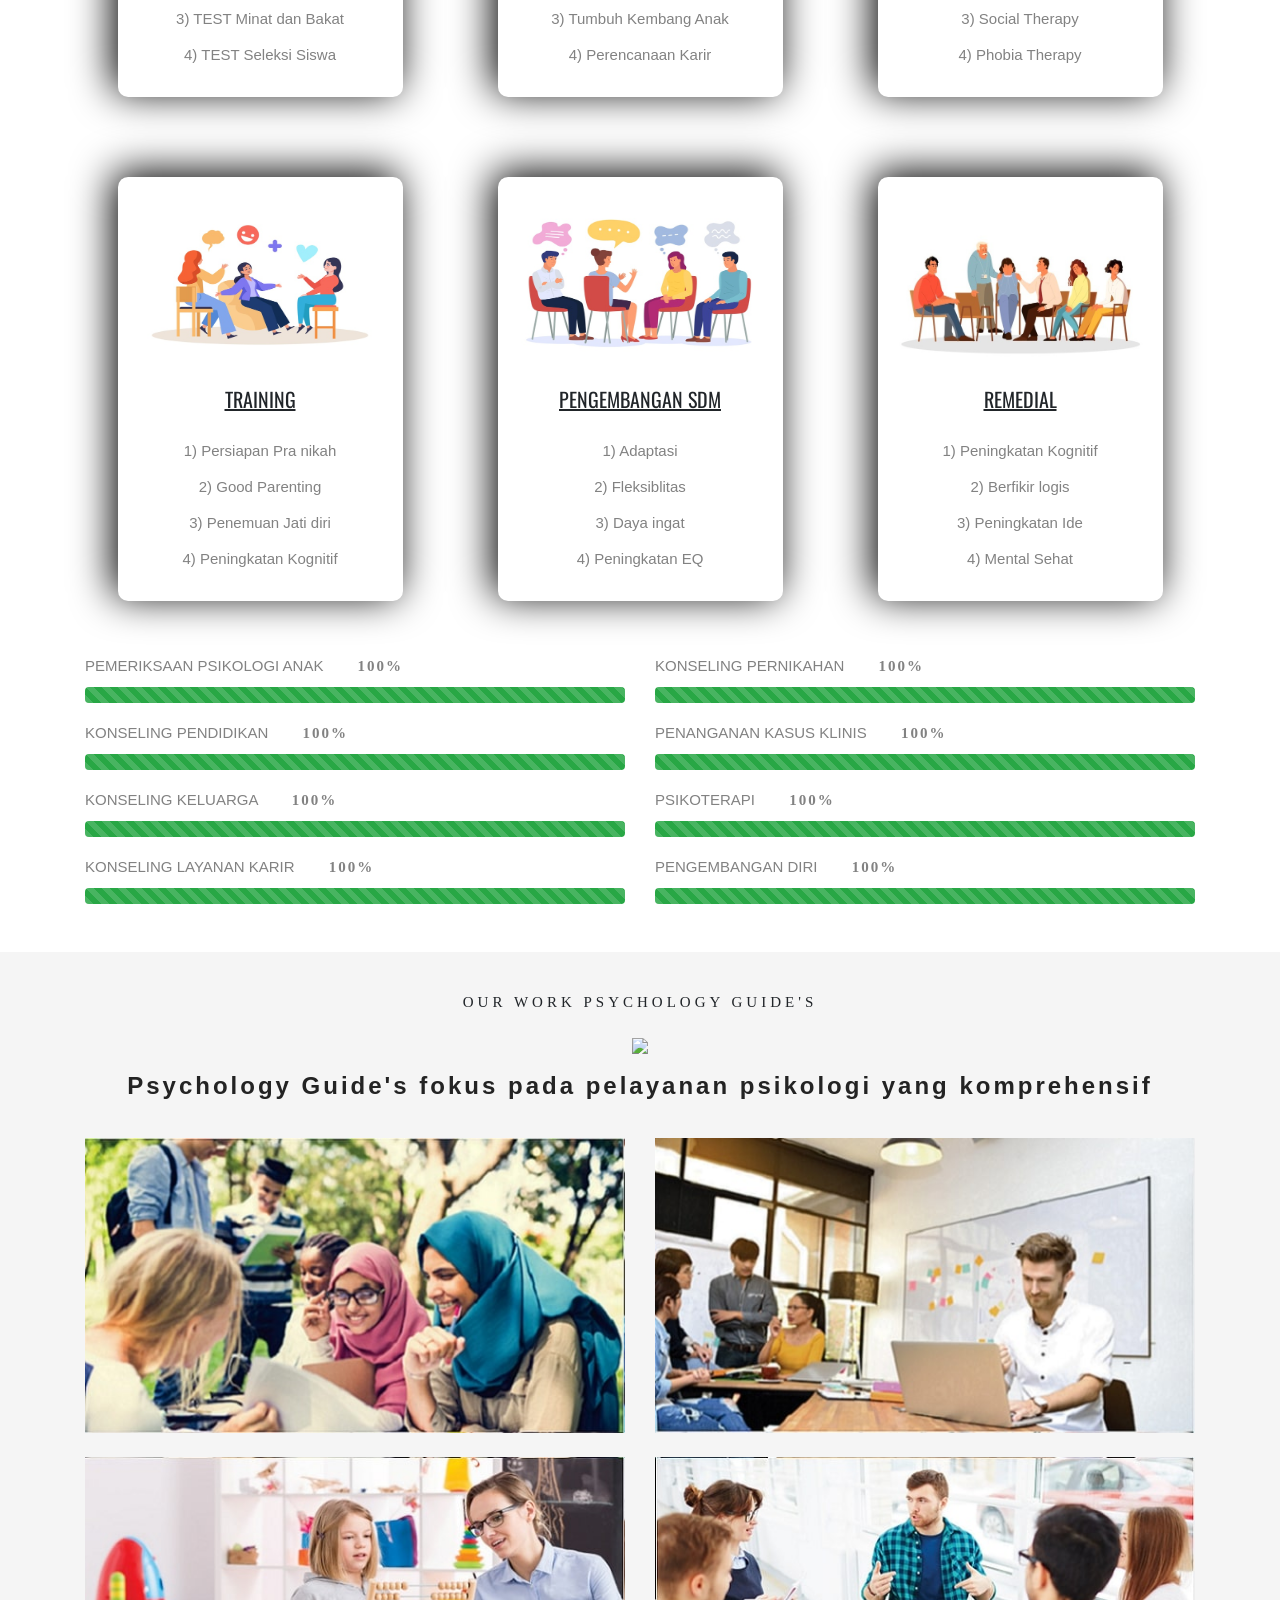
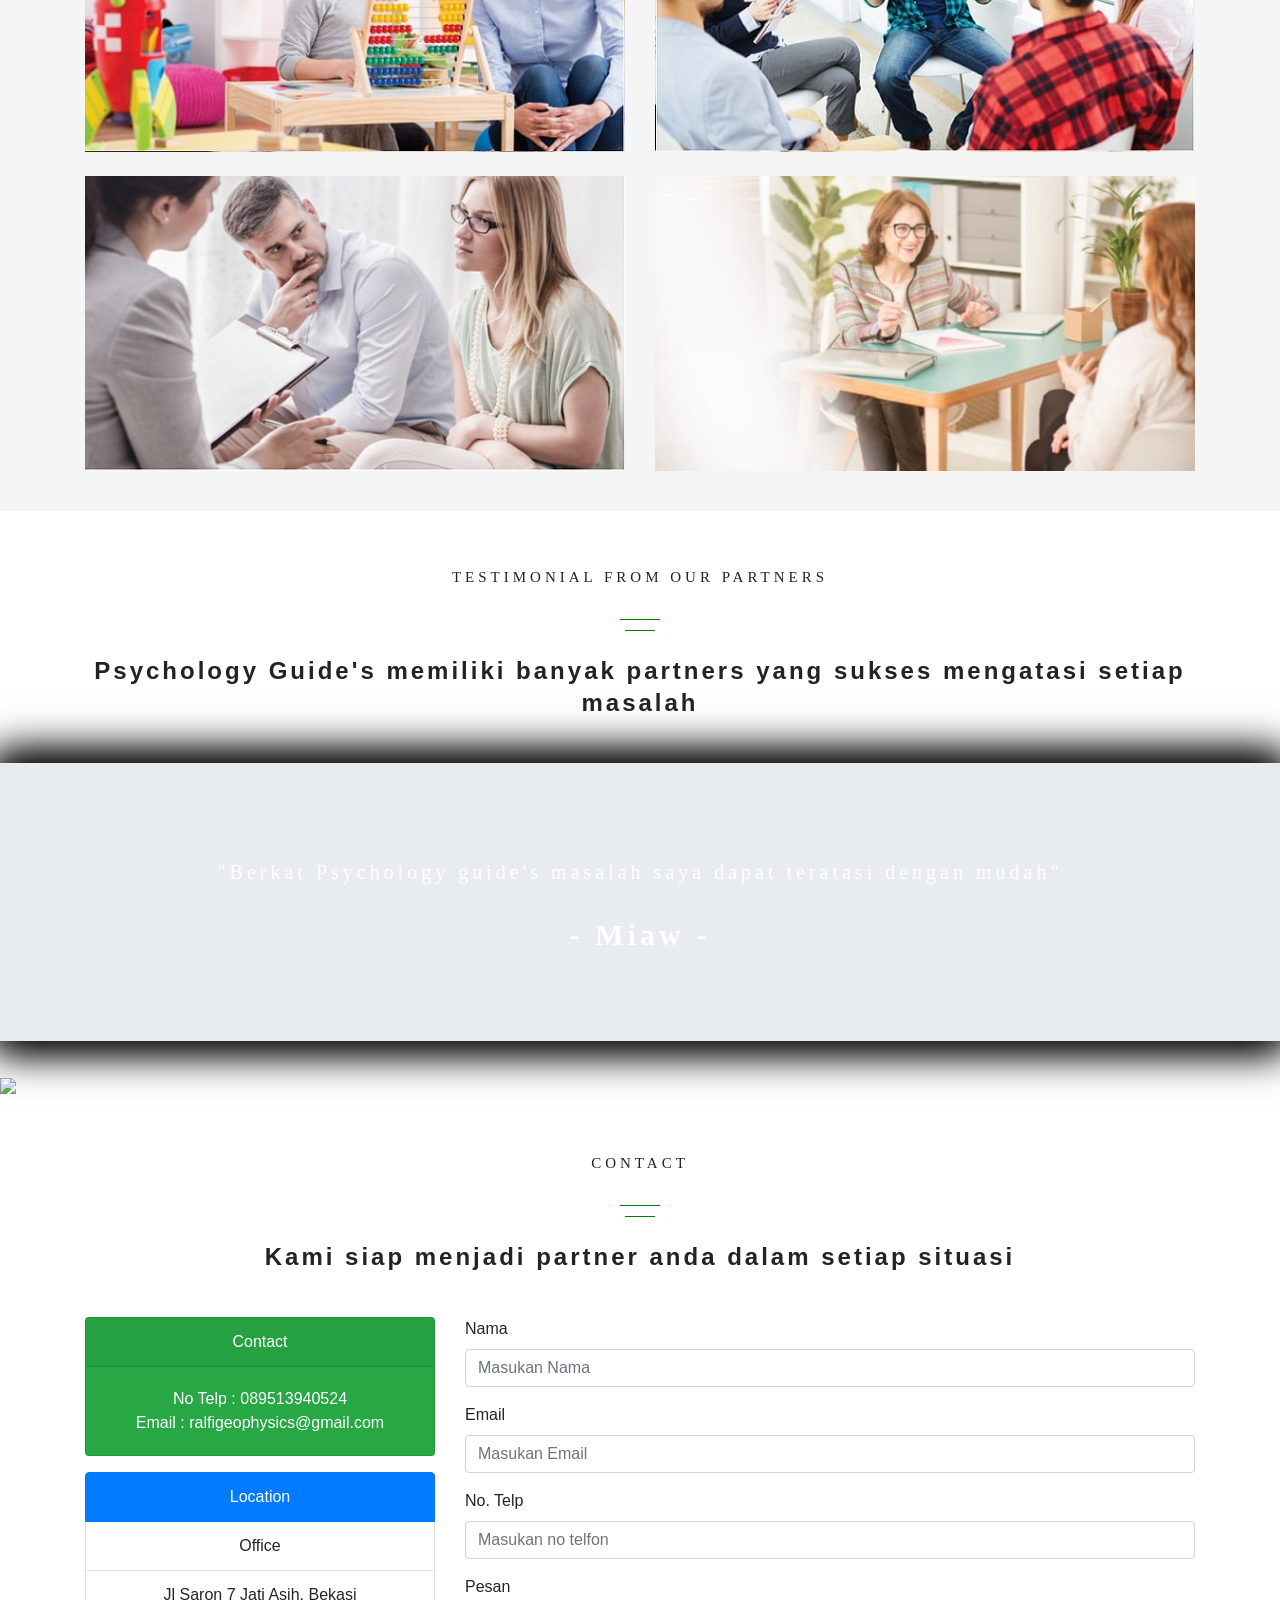
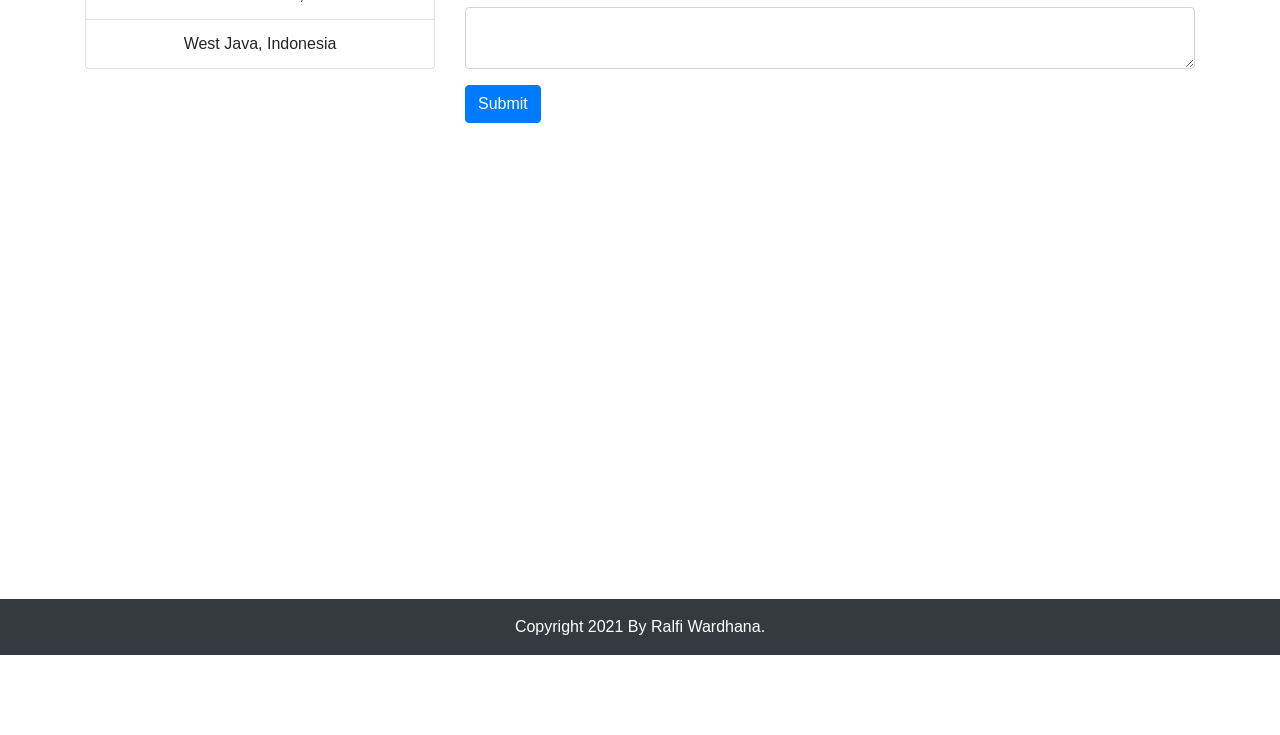
==== commit bf96c3d3: "Update index.html" ====
--- a/index.html
+++ b/index.html
@@ -230,26 +230,26 @@
     <div class="container">
     	<div class="row justify-content-center">
     		<div class="col-lg-6 text-center">
-    			<img src="g1.png" class="img-fluid mb-4">
-    		</div>
-    		<div class="col-lg-6 text-center">
-    			<img src="g2.png" class="img-fluid mb-4">
+    			<img src="g1.jpg" class="img-fluid mb-4">
+    		</div>
+    		<div class="col-lg-6 text-center">
+    			<img src="g2.jpg" class="img-fluid mb-4">
     		</div>
     	</div>
     	<div class="row justify-content-center">
     		<div class="col-lg-6 text-center">
-    			<img src="g3.png" class="img-fluid mb-4">
-    		</div>
-    		<div class="col-lg-6 text-center">
-    			<img src="g4.png" class="img-fluid mb-4">
+    			<img src="g3.jpg" class="img-fluid mb-4">
+    		</div>
+    		<div class="col-lg-6 text-center">
+    			<img src="g4.jpg" class="img-fluid mb-4">
     		</div>
     	</div>
     	<div class="row justify-content-center">
     		<div class="col-lg-6 text-center">
-    			<img src="g5.png" class="img-fluid mb-4">
-    		</div>
-    		<div class="col-lg-6 text-center">
-    			<img src="g6.png" class="img-fluid mb-4">
+    			<img src="g5.jpg" class="img-fluid mb-4">
+    		</div>
+    		<div class="col-lg-6 text-center">
+    			<img src="g6.jpg" class="img-fluid mb-4">
     		</div>
     	</div>
     </div>
